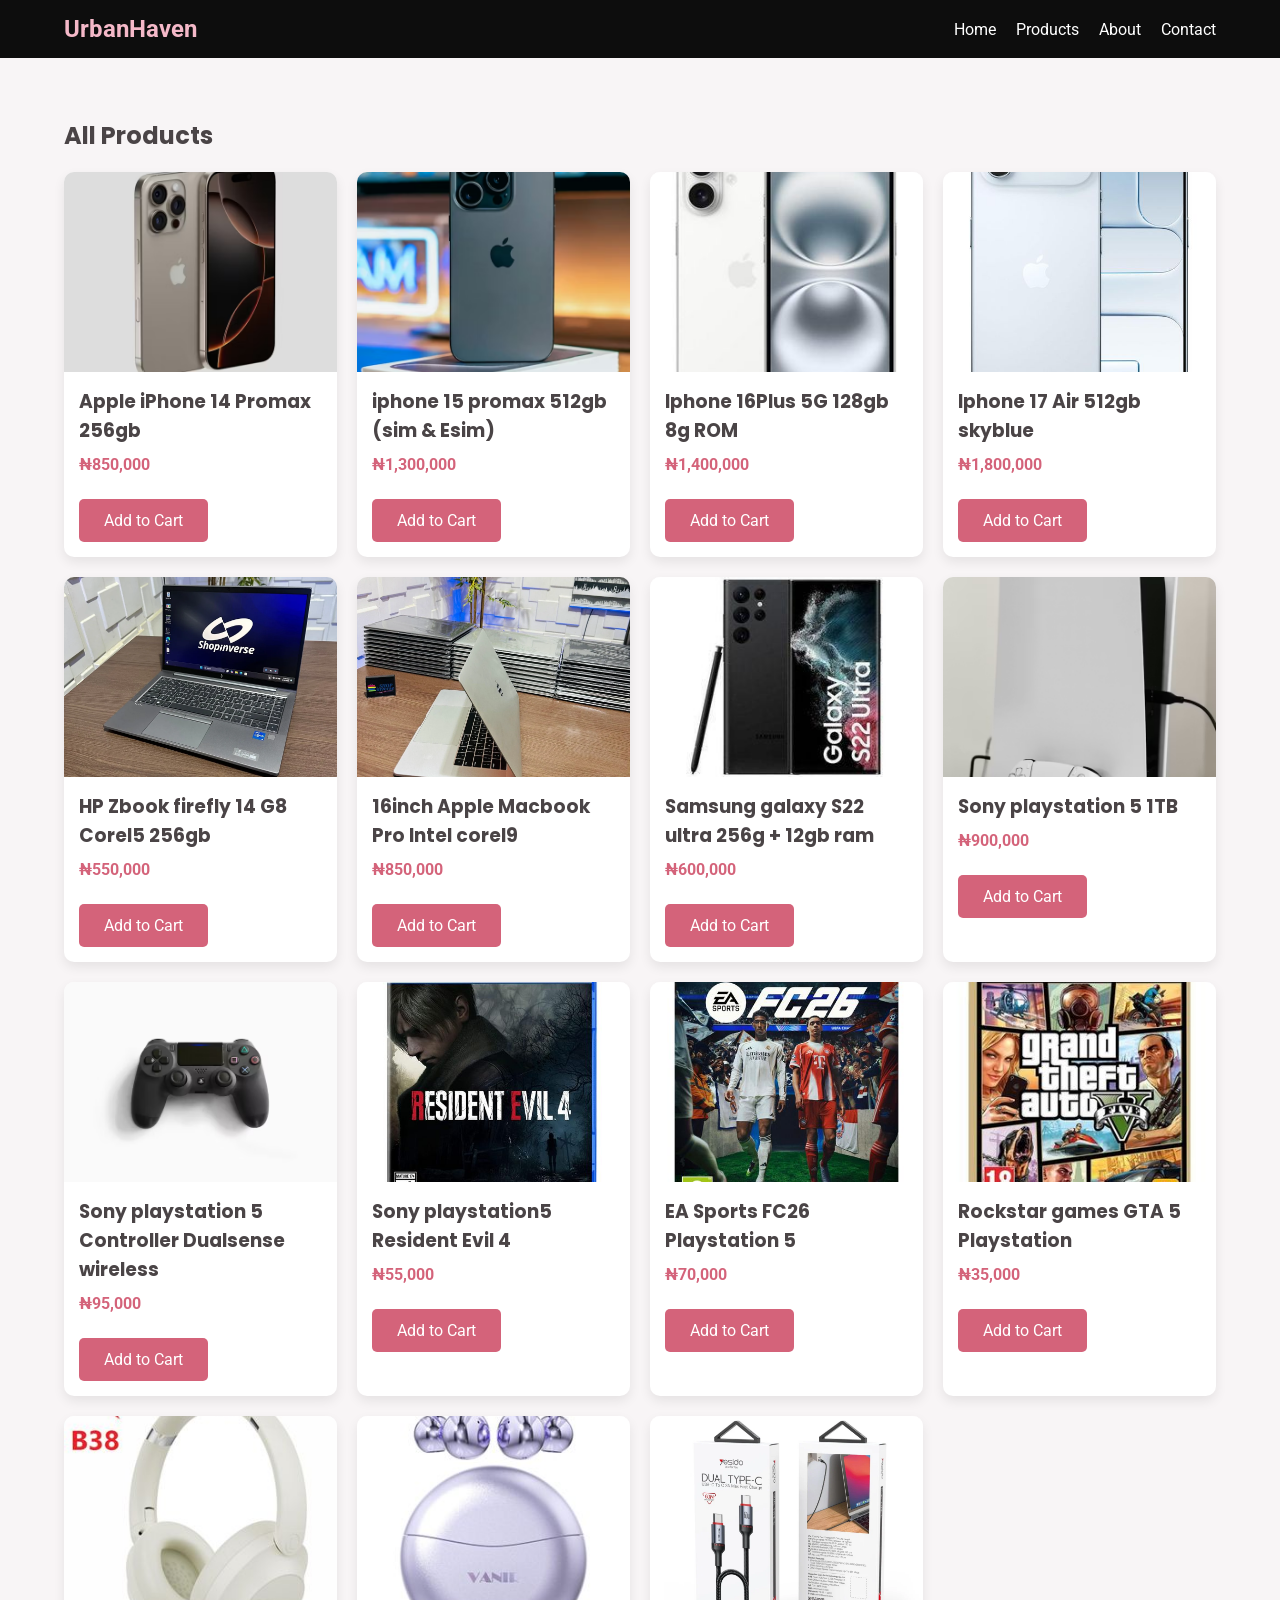
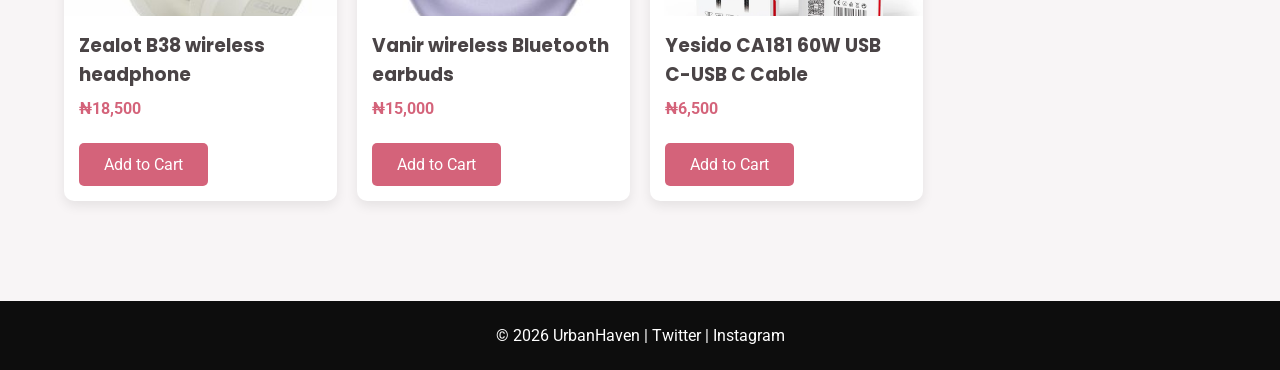
==== urbanheaven Onyekwuluje/products.html @ 657cdb7c "first commit" ====
<!-- products.html -->
<!DOCTYPE html>
<html lang="en">
<head>
<meta charset="UTF-8">
<meta name="viewport" content="width=device-width, initial-scale=1.0">
<title>Products - UrbanHaven</title>
<link rel="stylesheet" href="style.css">
</head>
<body>

<header>
  <div class="container navbar">
    <div class="logo">UrbanHaven</div>
    <nav>
      <ul>
        <li><a href="index.html">Home</a></li>
        <li><a href="products.html">Products</a></li>
        <li><a href="about.html">About</a></li>
        <li><a href="contact.html">Contact</a></li>
      </ul>
    </nav>
  </div>
</header>

<section class="section container">
  <h1>All Products</h1>
  <br>

  <div class="grid">

    <div class="card">
      <img src="images/iphone 14.avif" alt="Smartphones">
      <div class="card-content">
        <h3>Apple iPhone 14 Promax 256gb</h3>
        <p class="price">₦850,000</p>
        <a href="#" class="btn">Add to Cart</a>
      </div>
    </div>

    <div class="card">
      <img src="images/iphone 15 new.avif" alt="Smartphones">
      <div class="card-content">
        <h3>iphone 15 promax 512gb (sim & Esim)</h3>
        <p class="price">₦1,300,000</p>
        <a href="#" class="btn">Add to Cart</a>
      </div>
    </div>

    <div class="card">
      <img src="images/iphone 16 plus.jpg" alt="Smartphones">
      <div class="card-content">
        <h3>Iphone 16Plus 5G 128gb 8g ROM</h3>
        <p class="price">₦1,400,000</p>
        <a href="#" class="btn">Add to Cart</a>
      </div>
    </div>
    
    <div class="card">
      <img src="images/iphone 17 air.jpg" alt="Smartphones">
      <div class="card-content">
        <h3>Iphone 17 Air 512gb skyblue</h3>
        <p class="price">₦1,800,000</p>
        <a href="#" class="btn">Add to Cart</a>
      </div>
    </div>

    
    <div class="card">
      <img src="images/hp zbook firefly.webp" alt="laptop">
      <div class="card-content">
        <h3>HP Zbook firefly 14 G8 CoreI5 256gb</h3>
        <p class="price">₦550,000</p>
        <a href="#" class="btn">Add to Cart</a>
      </div>
    </div>

    
    <div class="card">
      <img src="images/16 inch macbook.webp" alt="laptop">
      <div class="card-content">
        <h3>16inch Apple Macbook Pro Intel coreI9</h3>
        <p class="price">₦850,000</p>
        <a href="#" class="btn">Add to Cart</a>
      </div>
    </div>

    
    <div class="card">
      <img src="images/samsung.jpg" alt="Smartphones">
      <div class="card-content">
        <h3>Samsung galaxy S22 ultra 256g + 12gb ram</h3>
        <p class="price">₦600,000</p>
        <a href="#" class="btn">Add to Cart</a>
      </div>
    </div>

    
    <div class="card">
      <img src="images/playstation 5.avif" alt="gaming">
      <div class="card-content">
        <h3>Sony playstation 5 1TB</h3>
        <p class="price">₦900,000</p>
        <a href="#" class="btn">Add to Cart</a>
      </div>
    </div>

    
    <div class="card">
      <img src="images/playstation 5 controller.avif" alt="gaming">
      <div class="card-content">
        <h3>Sony playstation 5 Controller Dualsense wireless</h3>
        <p class="price">₦95,000</p>
        <a href="#" class="btn">Add to Cart</a>
      </div>
    </div>

    
    <div class="card">
      <img src="images/playstation resident evil 4.jpg" alt="gaming">
      <div class="card-content">
        <h3>Sony playstation5 Resident Evil 4</h3>
        <p class="price">₦55,000</p>
        <a href="#" class="btn">Add to Cart</a>
      </div>
    </div>

    
    <div class="card">
      <img src="images/fifa 2026.jpg" alt="Tablet">
      <div class="card-content">
        <h3>EA Sports FC26 Playstation 5</h3>
        <p class="price">₦70,000</p>
        <a href="#" class="btn">Add to Cart</a>
      </div>
    </div>

    
    <div class="card">
      <img src="images/gta 5.jpg" alt="gaming">
      <div class="card-content">
        <h3>Rockstar games GTA 5 Playstation</h3>
        <p class="price">₦35,000</p>
        <a href="#" class="btn">Add to Cart</a>
      </div>
    </div>

    
    <div class="card">
      <img src="images/zealot headphone.jpg" alt="Tablet">
      <div class="card-content">
        <h3>Zealot B38 wireless headphone</h3>
        <p class="price">₦18,500</p>
        <a href="#" class="btn">Add to Cart</a>
      </div>
    </div>

    <div class="card">
      <img src="images/Vanir headset.jpg" alt="Headphones">
      <div class="card-content">
        <h3>Vanir wireless Bluetooth earbuds</h3>
        <p class="price">₦15,000</p>
        <a href="#" class="btn">Add to Cart</a>
      </div>
    </div>

    <div class="card">
      <img src="images/usb cable.webp" alt="Laptop">
      <div class="card-content">
        <h3>Yesido CA181 60W USB C-USB C Cable</h3>
        <p class="price">₦6,500</p>
        <a href="#" class="btn">Add to Cart</a>
      </div>
      
    </div>

  </div>
</section>

<footer>
  <p>© 2026 UrbanHaven | Twitter | Instagram</p>
</footer>

</body>
</html>
---- urbanheaven Onyekwuluje/style.css ----
/* style.css */
@import url('https://fonts.googleapis.com/css2?family=Poppins:wght@600;700&family=Roboto:wght@300;400;500&display=swap');

/* =========================
   COLOR SYSTEM (ADDED)
========================= */
:root{
  /* Core */
  --black: #0d0d0d;
  --white: #ffffff;

  /* Pink Range */
  --pink-lightest: #fce8ee;
  --pink-light: #f4b8c8;
  --pink-mid: #e8909f;
  --pink-dark: #d4637a;

  /* Greys */
  --grey-light: #f8f5f6;
  --grey-mid: #b0a8ab;
  --grey-dark: #4a4446;

  /* Accent */
  --green: #4caf50;
}

/* RESET */
*{
  margin:0;
  padding:0;
  box-sizing:border-box;
}

body{
  font-family:'Roboto', sans-serif;
  background:var(--grey-light);
  color:var(--grey-dark);
}

h1,h2,h3,h4{
  font-family:'Poppins', sans-serif;
}

a{
  text-decoration:none;
  color:inherit;
}

img{
  width:100%;
  display:block;
}

.container{
  width:90%;
  max-width:1200px;
  margin:auto;
}

/* NAVBAR */
header{
  background:var(--black);
  color:var(--white);
  padding:15px 0;
}

.navbar{
  display:flex;
  justify-content:space-between;
  align-items:center;
}

.logo{
  font-size:1.5rem;
  font-weight:700;
  color:var(--pink-light);
}

nav ul{
  list-style:none;
  display:flex;
  gap:20px;
}

nav a:hover{
  color:var(--pink-mid);
}

/* HERO */
.hero{
  background:linear-gradient(rgba(0,0,0,.5),rgba(0,0,0,.5)),
  url('https://images.unsplash.com/photo-1511707171634-5f897ff02aa9');
  background-size:cover;
  background-position:center;
  color:var(--white);
  padding:100px 20px;
  text-align:center;
}

.hero h1{
  font-size:2.5rem;
  margin-bottom:15px;
}

/* BUTTON */
.btn{
  display:inline-block;
  background:var(--pink-dark);
  color:var(--white);
  padding:12px 25px;
  border-radius:5px;
  margin-top:15px;
  transition:.3s;
}

.btn:hover{
  background:var(--pink-mid);
}

/* PRODUCTS */
.section{
  padding:60px 0;
}

.grid{
  display:grid;
  grid-template-columns:repeat(auto-fit,minmax(220px,1fr));
  gap:20px;
}

.card{
  background:var(--white);
  border-radius:10px;
  overflow:hidden;
  box-shadow:0 5px 12px rgba(0,0,0,.08);
  transition:.3s;
}

.card:hover{
  transform:translateY(-5px);
}

.card img{
  height:200px;
  object-fit:cover;
}

.card-content{
  padding:15px;
}

.price{
  color:var(--pink-dark);
  font-weight:bold;
  margin:10px 0;
}

/* OFFER */
.offer{
  background:var(--pink-dark);
  color:var(--white);
  text-align:center;
  padding:40px 20px;
}

/* WHY US */
.features{
  display:grid;
  grid-template-columns:repeat(auto-fit,minmax(200px,1fr));
  gap:20px;
  text-align:center;
}

.feature-box{
  background:var(--white);
  padding:20px;
  border-radius:10px;
}

/* FOOTER */
footer{
  background:var(--black);
  color:var(--white);
  text-align:center;
  padding:25px;
  margin-top:40px;
}

/* MOBILE */
@media(max-width:768px){
  .navbar{
    flex-direction:column;
    gap:15px;
  }

  nav ul{
    flex-wrap:wrap;
    justify-content:center;
  }

  .hero h1{
    font-size:2rem;
  }
}
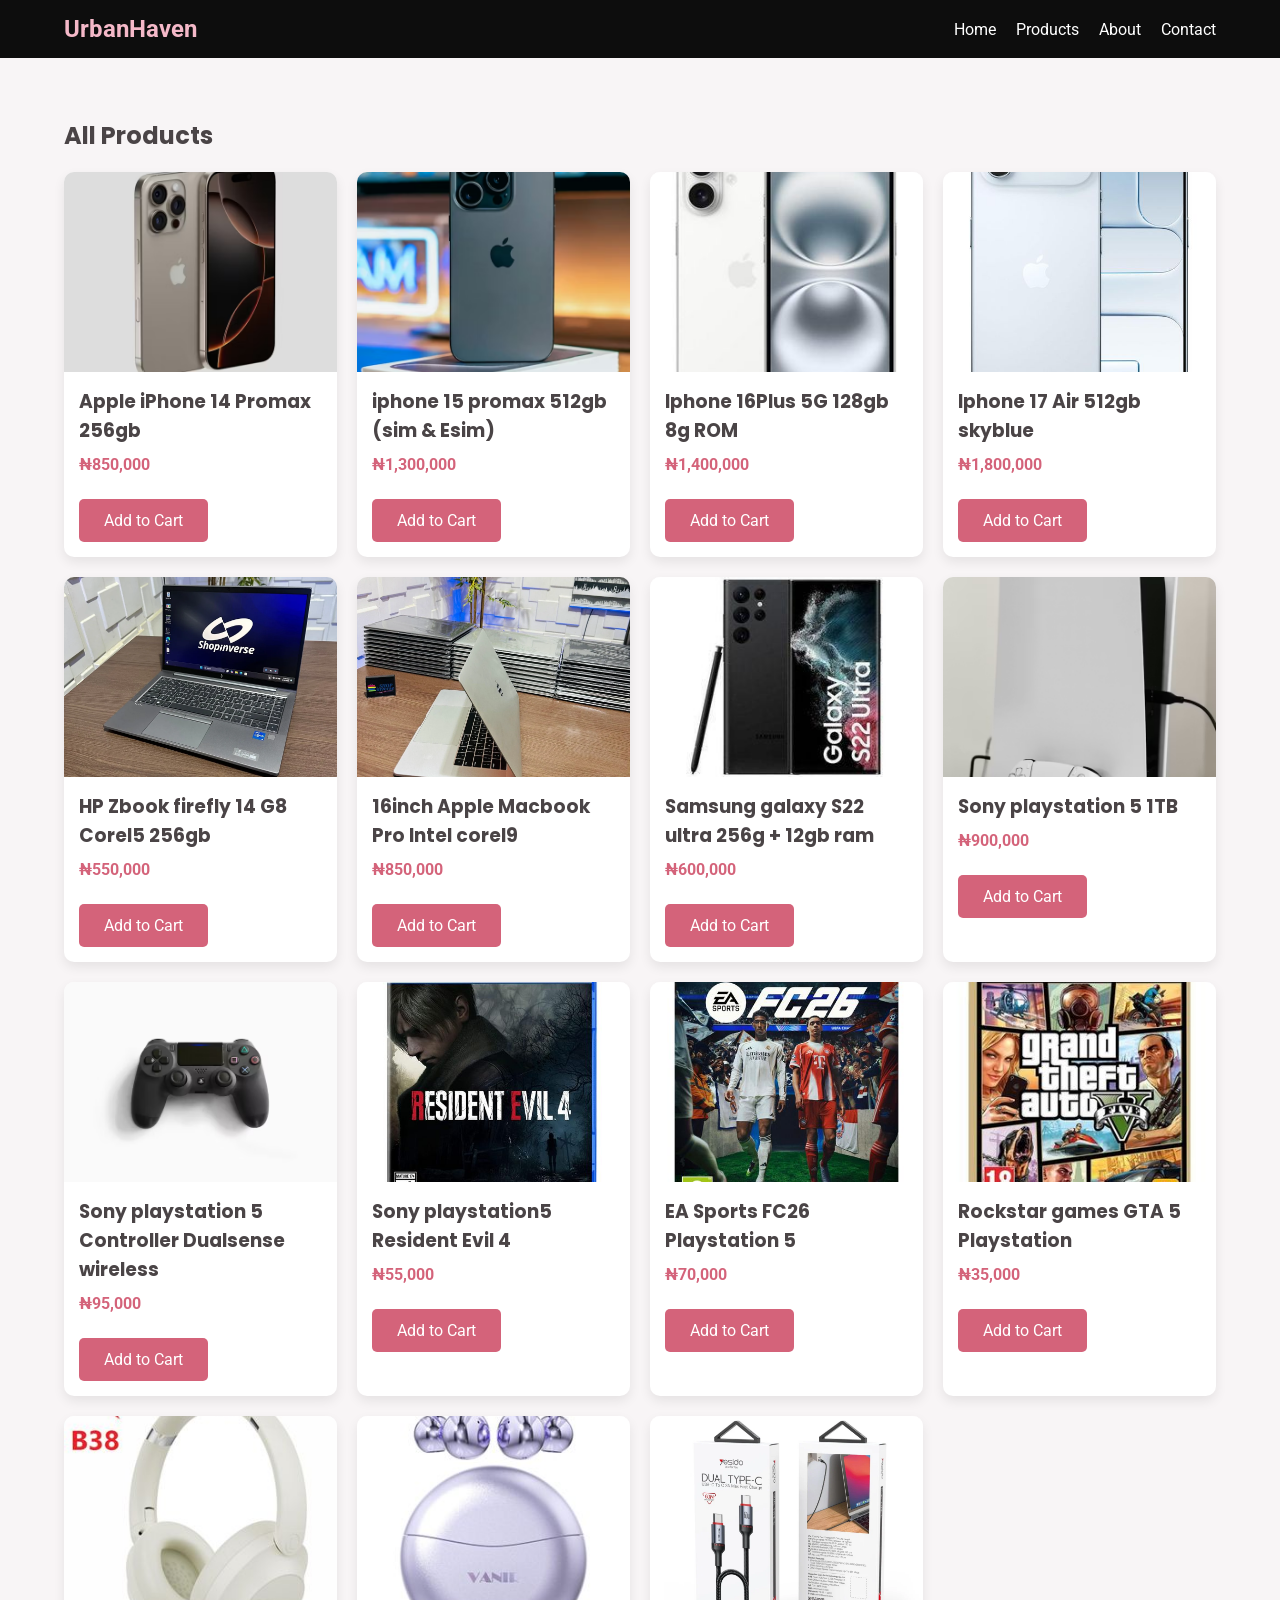
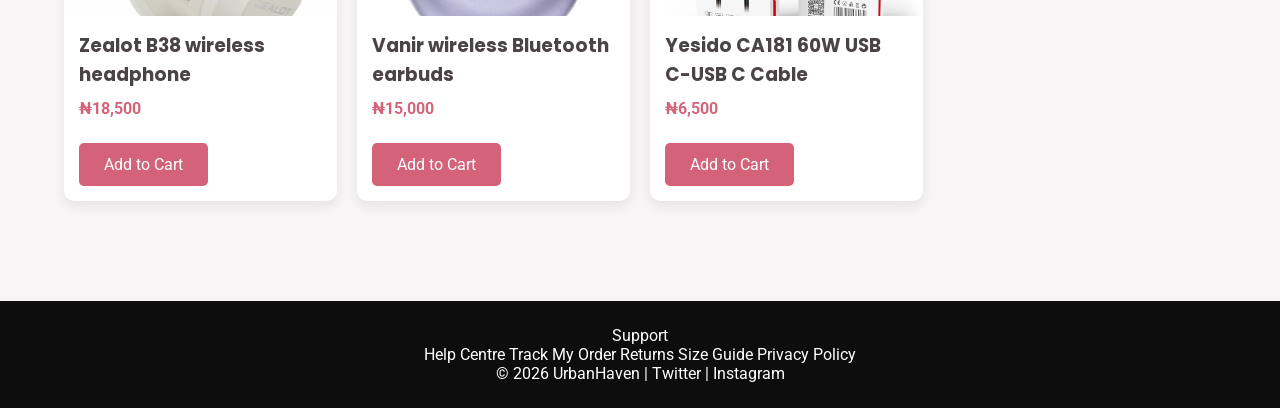
==== commit e51e0d21: "updated colours" ====
--- a/urbanheaven Onyekwuluje/products.html
+++ b/urbanheaven Onyekwuluje/products.html
@@ -178,7 +178,18 @@
 </section>
 
 <footer>
+   <div>
+          <p class="footer-col-title">Support</p>
+          <nav class="footer-links" aria-label="Support and policy links">
+            <a href="contact.html">Help Centre</a>
+            <a href="#">Track My Order</a>
+            <a href="#">Returns</a>
+            <a href="#">Size Guide</a>
+            <a href="#">Privacy Policy</a>
+          </nav>
+        </div>
   <p>© 2026 UrbanHaven | Twitter | Instagram</p>
+
 </footer>
 
 </body>
